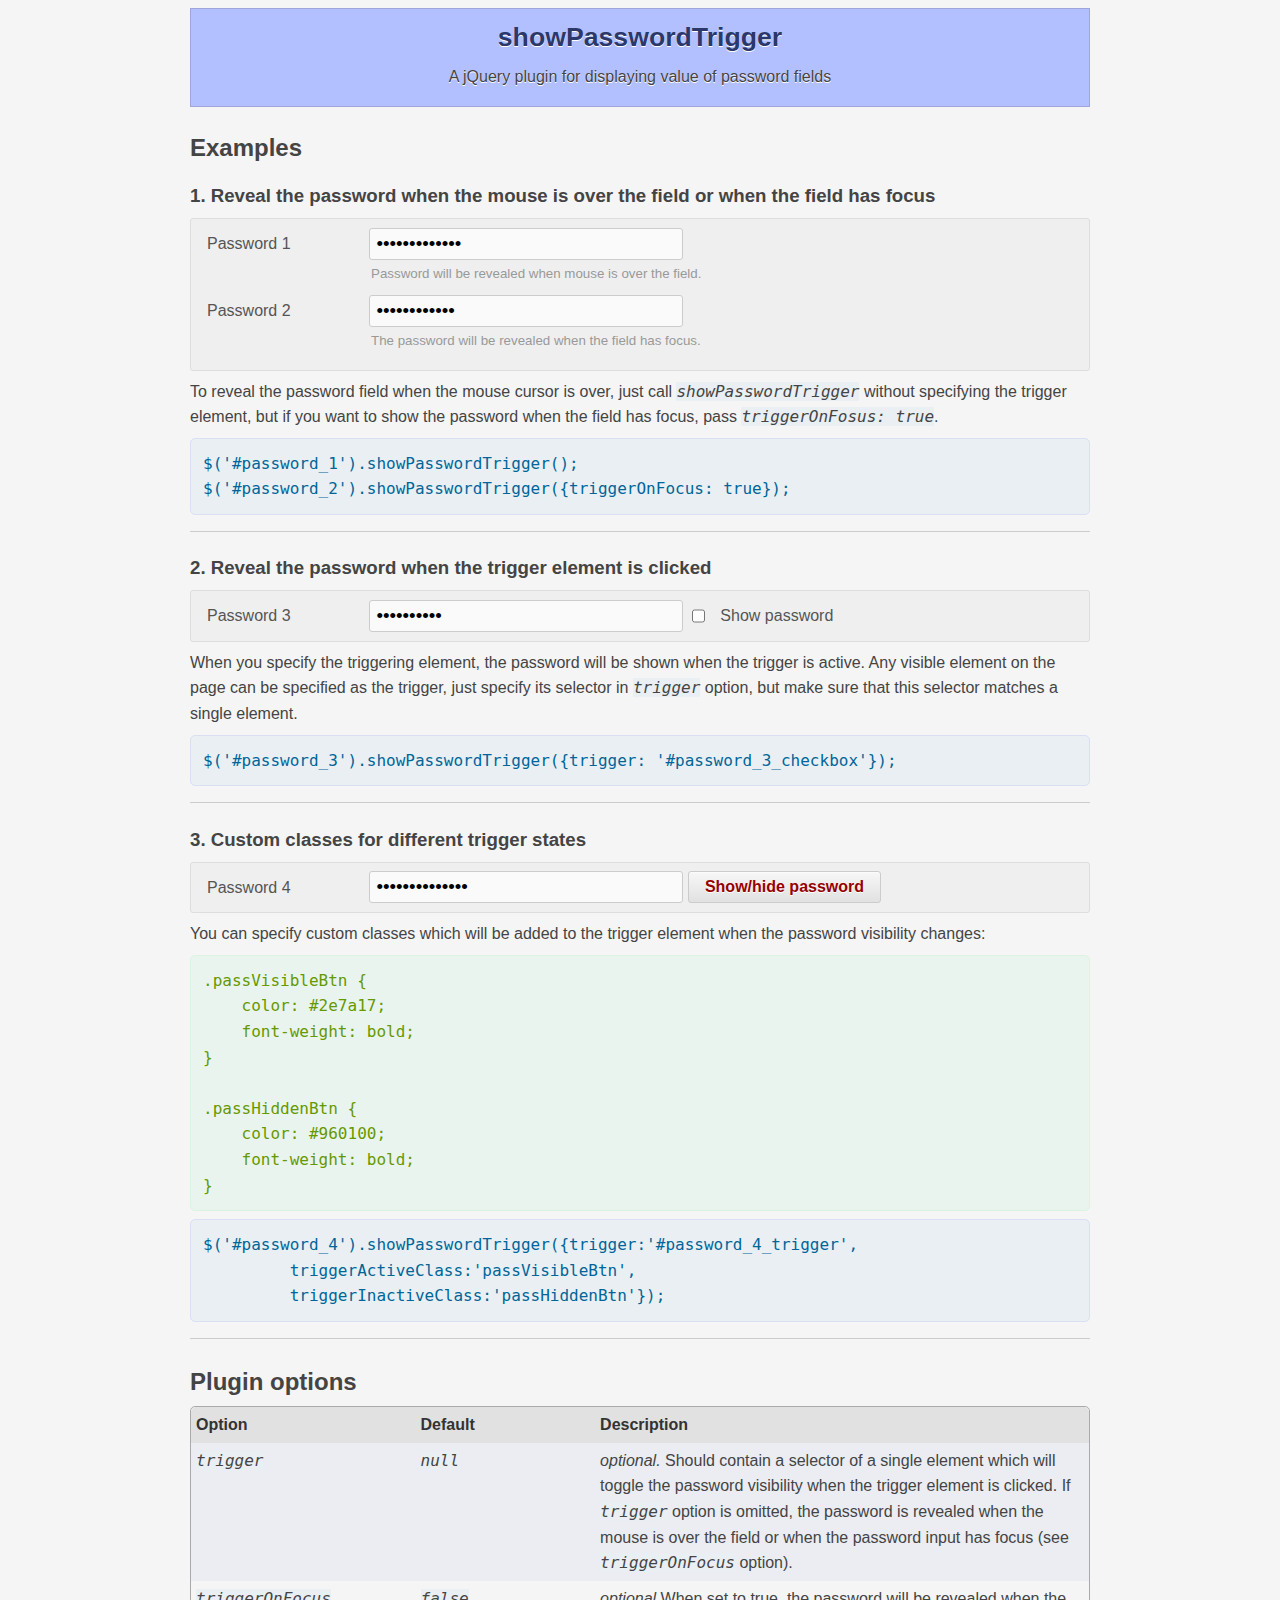
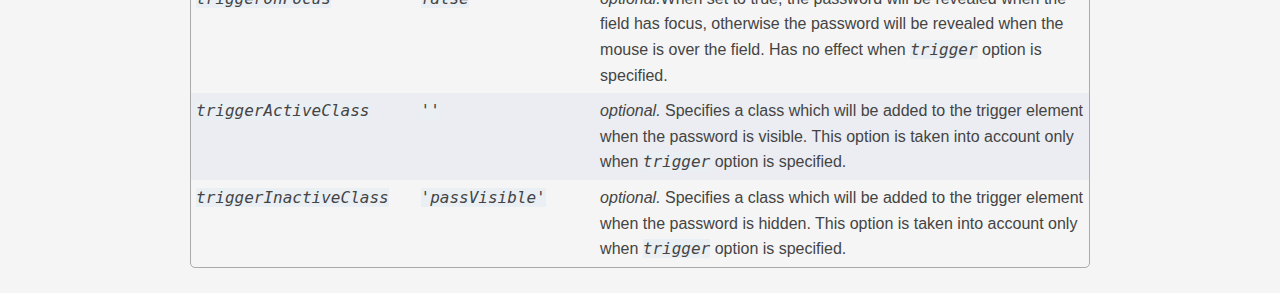
==== examples/index.html @ 1b43d29d "Initial commit" ====
<!DOCTYPE html>
<html lang="en">
<head>
    <title>showPasswordTrigger - Examples</title>
    <meta http-equiv="content-type" content="text/html; charset=UTF-8"/>
    <link rel="stylesheet" type="text/css" href="../css/reset.css"/>
    <link rel="stylesheet" type="text/css" href="../css/style.css"/>
    <script type="text/javascript" src="../js/jquery-1.7.1.min.js"></script>
    <script type="text/javascript" src="../js/jquery.showPasswordTrigger.js"></script>

    <style type="text/css">
        .passVisibleBtn {
            color: #2e7a17;
            font-weight: bold;
        }

        .passHiddenBtn {
            color: #960100;
            font-weight: bold;
        }
    </style>
</head>

<body>
<div id="content">
    <div class="wrapper">
        <div class="title-box">
            <h1>showPasswordTrigger</h1>
            A jQuery plugin for displaying value of password fields
        </div>
        <h2>Examples</h2>

        <form action="">

            <h3>1. Reveal the password when the mouse is over the field or when the field has focus</h3>

            <div class="box">
                <label for="password_1">Password 1</label>
                <input id="password_1" name="password_1" type="password" value="he11oVrybody!"/>
                <span class="hint">Password will be revealed when mouse is over the field.</span>

                <label for="password_2">Password 2</label>
                <input id="password_2" name="password_2" type="password" value="cra4ckMyPass"/>
                <span class="hint">The password will be revealed when the field has focus.</span>
            </div>
            <p>
                To reveal the password field when the mouse cursor is over, just call
                <var>showPasswordTrigger</var> without specifying the trigger element, but if you want
                to show the password when the field has focus, pass <var>triggerOnFosus: true</var>.
            </p>
            <code>
                $('#password_1').showPasswordTrigger();
                $('#password_2').showPasswordTrigger({triggerOnFocus: true});
            </code>
            <hr/>


            <h3>2. Reveal the password when the trigger element is clicked</h3>

            <div class="box">
                <label for="password_3">Password 3</label>
                <input id="password_3" name="password_3" type="password" value="uCanSeeMee"/>
                <input type="checkbox" id="password_3_checkbox"/>
                <label for="password_3_checkbox">Show password</label>
            </div>

            <p>
                When you specify the triggering element, the password will be shown when the trigger is active. Any visible
                element on the page can be specified as the trigger, just specify its selector in <var>trigger</var>
                option, but make sure that this selector matches a single element.
            </p>
            <code>
                $('#password_3').showPasswordTrigger({trigger: '#password_3_checkbox'});
            </code>
            <hr/>


            <h3>3. Custom classes for different trigger states</h3>

            <div class="box">
                <label for="password_4">Password 4</label>
                <input id="password_4" name="password_4" type="password" value="butIcann0tSeeU"/>
                <span id="password_4_trigger" class="button button-gray">Show/hide password</span>
            </div>
            <p>
                You can specify custom classes which will be added to the trigger element when the password visibility
                changes:
            </p>
            <code class="css">
                .passVisibleBtn {<br/>
                &nbsp;&nbsp;&nbsp;&nbsp;color: #2e7a17;<br/>
                &nbsp;&nbsp;&nbsp;&nbsp;font-weight: bold;<br/>
                }<br/><br/>
                .passHiddenBtn {<br/>
                &nbsp;&nbsp;&nbsp;&nbsp;color: #960100;<br/>
                &nbsp;&nbsp;&nbsp;&nbsp;font-weight: bold;<br/>
                }
            </code>
            <code>
                $('#password_4').showPasswordTrigger({trigger:'#password_4_trigger',<br/>
                &nbsp;&nbsp;&nbsp;&nbsp;&nbsp;&nbsp;&nbsp;&nbsp;&nbsp;triggerActiveClass:'passVisibleBtn',<br/>
                &nbsp;&nbsp;&nbsp;&nbsp;&nbsp;&nbsp;&nbsp;&nbsp;&nbsp;triggerInactiveClass:'passHiddenBtn'});
            </code>
            <hr/>
            <h2>Plugin options</h2>
            <table class="styled">
                <thead>
                <tr>
                    <th width="25%">Option</th>
                    <th width="20%">Default</th>
                    <th>Description</th>
                </tr>
                </thead>
                <tbody>
                <tr>
                    <td><var>trigger</var></td>
                    <td><var>null</var></td>
                    <td><i>optional.</i> Should contain a selector of a single element which will toggle
                        the password visibility when the trigger element is clicked. If <var>trigger</var> option is
                        omitted, the password is revealed when the mouse is over the field or when the password input
                        has focus (see <var>triggerOnFocus</var> option).
                    </td>
                </tr>
                <tr>
                    <td><var>triggerOnFocus</var></td>
                    <td><var>false</var></td>
                    <td><i>optional.</i>When set to true, the password will be revealed when the field has focus,
                        otherwise the password will be revealed when the mouse is over the field. Has no effect when
                        <var>trigger</var> option is specified.
                    </td>
                </tr>
                <tr>
                    <td><var>triggerActiveClass</var></td>
                    <td><var>''</var></td>
                    <td><i>optional.</i> Specifies a class which will be added to the trigger element when the password
                        is visible. This option is taken into account only when <var>trigger</var> option is
                        specified.
                    </td>
                </tr>
                <tr>
                    <td><var>triggerInactiveClass</var></td>
                    <td><var>'passVisible'</var></td>
                    <td><i>optional.</i> Specifies a class which will be added to the trigger element when the password
                        is hidden. This option is taken into account only when <var>trigger</var> option is
                        specified.
                    </td>
                </tr>
                </tbody>
            </table>
        </form>
    </div>
    <br/>
</div>

<script type="text/javascript">
    $('#password_1').showPasswordTrigger();
    $('#password_2').showPasswordTrigger({triggerOnFocus:true});
    $('#password_3').showPasswordTrigger({trigger:'#password_3_checkbox'});
    $('#password_4').showPasswordTrigger({trigger:'#password_4_trigger',
        triggerActiveClass:'passVisibleBtn',
        triggerInactiveClass:'passHiddenBtn'});
</script>
</body>
</html>
---- css/style.css ----
/**
* Content
*/
#content {
    min-height: 300px;
}

html, body {
    height: 100%;
}

.wrapper {
    min-height: 100%;
    height: 100%;
    margin: 0 auto -4em;
}


/**
* Clearfix
*/
.clearfix:after {
    content: " ";
    display: block;
    clear: both;
    visibility: hidden;
    line-height: 0;
    height: 0;
}

.clearfix {
    display: inline-block;
}

html[xmlns] .clearfix {
    display: block;
}

* html .clearfix {
    height: 1%;
}

.clear {
    clear: both;
}

/**
 * Base Styles
 */

body {
    font: normal normal normal 69%/160% 'Lucida Grande', Verdana, Helvetica, Arial, sans-serif;
    font-size: 12pt;
    background: #F5F5F5;
    color: #444444;
}

.wrapper {
    margin: 0 auto;
    width: 900px;
}

.box {
    background: #EFEFEF;
    border: 1px solid #ddd;
    color: #555;
    margin-bottom: 8px;
    padding: 8px;
    
    -moz-border-radius: 3px;
    -webkit-border-radius: 3px;
    -khtml-border-radius: 3px;
    border-radius: 3px;
}

/**
* Text Styles
*/

a {
    color: #0066ff;
    outline: none;
    text-decoration: none;
}

a:hover {
    color: #0099ff;
}

code, kbd, samp, pre, tt, var {
    font-family: 'DejaVu Sans Mono', 'Courier New', Courier, monospace, sans-serif;
    background-color: #EAEFF4;
}

code {
    border: 1px solid #DADFF4;
    color: #069;
    overflow: auto;
    padding: 12px 12px;
    margin: 8px 0;
    display: block;
    -moz-border-radius: 5px;
    -webkit-border-radius: 5px;
    -khtml-border-radius: 5px;
    border-radius: 5px;
}

code.css {
    color: #690;
    background-color: #EAF4EF;
    border-color: #DAF4DF;
}

.hint {
    font-size: 10pt;
    clear: both;
    color: #999;
    display:block;
    margin: 0 0 8px 172px; /* label width + label margins + input padding*/
}

h1 {
    font-size: 20pt;
}

h2 {
    font-size: 18pt;
}

h3 {
    font-size: 14pt;
}

h1, h2, h3 {
    margin: 1.2em 0 0.5em 0;
}

h1, h2, h3, b, strong {
    font-weight: bold;
}


/*
 * Title box
 */
.title-box {
    display: block;
    padding: 16px;
    margin: 8px 0;
    background-color: rgb(179, 192, 255);
    border: 1px solid;
    border-color: #9fa4db;
    text-align: center;
    text-shadow: 0 1px 0 #fff;
}

.title-box h1 {
    color: #2b3869;
    text-align: center;
    margin-top: 0;
}



input, textarea, select {
    outline: none;
    width: 300px;
    height: 22px;
    font-size: 14pt;
}

input[type=checkbox], input[type=radio] {
    width: auto;
}

form label, form .label-gap {
    display: inline-block;
    margin: 4px 8px;
    width: 150px;
    vertical-align: middle;
}

select, textarea, input[type=text], input[type=password] {
    border-radius: 3px;
    border: 1px solid #ccc;
    padding: 4px 6px;
    background-color: #fafafa;
}

select:hover, textarea:hover, input[type=text]:hover, input[type=password]:hover,
select:focus, textarea:focus, input[type=text]:focus, input[type=password]:focus {
    border-color: #aaa;
    background-color: #ffffff;
}


.button {
    -moz-border-radius: 3px;
    -webkit-border-radius: 3px;
    -khtml-border-radius: 3px;
    border-radius: 3px;

    -moz-box-shadow:inset 0 1px 0 rgba(255,255,255,0.5);
    -webkit-box-shadow:inset 0 1px 0 rgba(255,255,255,0.5);
    -o-box-shadow:inset 0 1px 0 rgba(255,255,255,0.5);
    box-shadow:inset 0 1px 0 rgba(255,255,255,0.5);

    cursor: pointer;
    display: inline-block;
    padding: 7px 16px;
    outline: none !important;
    text-align: center;
    text-decoration: none;

    line-height: 16px;

    vertical-align: middle;
}
button::-moz-focus-inner, input::-moz-focus-inner { border: 0; }


.button-gray {
    color: #777;
    border: 1px solid #ccc;
    background: #f7f7f7;
    background: -webkit-gradient(linear, left top, left bottom, from(#f7f7f7), to(#e1e1e1));
    background: -moz-linear-gradient(top,  #f7f7f7,  #e1e1e1);
    background: -o-linear-gradient(top,  #f7f7f7,  #e1e1e1);
    filter:  progid:DXImageTransform.Microsoft.gradient(startColorstr='#f7f7f7', endColorstr='#e1e1e1');
    text-shadow: 0 1px 0 #fff;
}

.button-gray:hover, .button-gray:focus {
    border: 1px solid #aaa;
    background: #ececec;
    background: -webkit-gradient(linear, left top, left bottom, from(#f1f1f1), to(#ccc));
    background: -moz-linear-gradient(top,  #f1f1f1,  #ccc);
    background: -o-linear-gradient(top,  #f1f1f1,  #ccc);
    filter:  progid:DXImageTransform.Microsoft.gradient(startColorstr='#f1f1f1', endColorstr='#cccccc');
}

.button-gray:active, .button-gray.active {
    background: #ddd;
    background: -webkit-gradient(linear, left top, left bottom, from(#ccc), to(#f1f1f1));
    background: -moz-linear-gradient(top,  #ccc,  #f1f1f1);
    background: -o-linear-gradient(top,  #ccc,  #f1f1f1);
    filter:  progid:DXImageTransform.Microsoft.gradient(startColorstr='#cccccc', endColorstr='#f1f1f1');
}






table.full {
    width: 100%;
}

table.styled {
    border: 1px solid #aaa;
    border-collapse: separate;
}

table.styled thead th {
    background-color: #e1e1e1;
    text-align: left;
    color: #333;
}

table.styled, table.styled thead th:first-child {
    -moz-border-radius-topleft: 5px;
    -webkit-border-top-left-radius: 5px;
    -khtml-border-top-left-radius: 5px;
    border-top-left-radius: 5px;
}

table.styled, table.styled thead th:last-child {
    -moz-border-radius-topright: 5px;
    -webkit-border-top-right-radius: 5px;
    -khtml-border-top-right-radius: 5px;
    border-top-right-radius: 5px;
}

table.styled, table.styled tbody tr:last-child td:first-child {
    -moz-border-radius-bottomleft: 5px;
    -webkit-border-bottom-left-radius: 5px;
    -khtml-border-bottom-left-radius: 5px;
    border-bottom-left-radius: 5px;
}

table.styled, table.styled tbody tr:last-child td:last-child {
    -moz-border-radius-bottomright: 5px;
    -webkit-border-bottom-right-radius: 5px;
    -khtml-border-bottom-right-radius: 5px;
    border-bottom-right-radius: 5px;
}

table.styled th, table.styled td {
    padding: 5px;
}

table th {
    text-align: left;
}

table.styled tbody tr:nth-child(odd) td {
    background-color: #ebedf2;
}
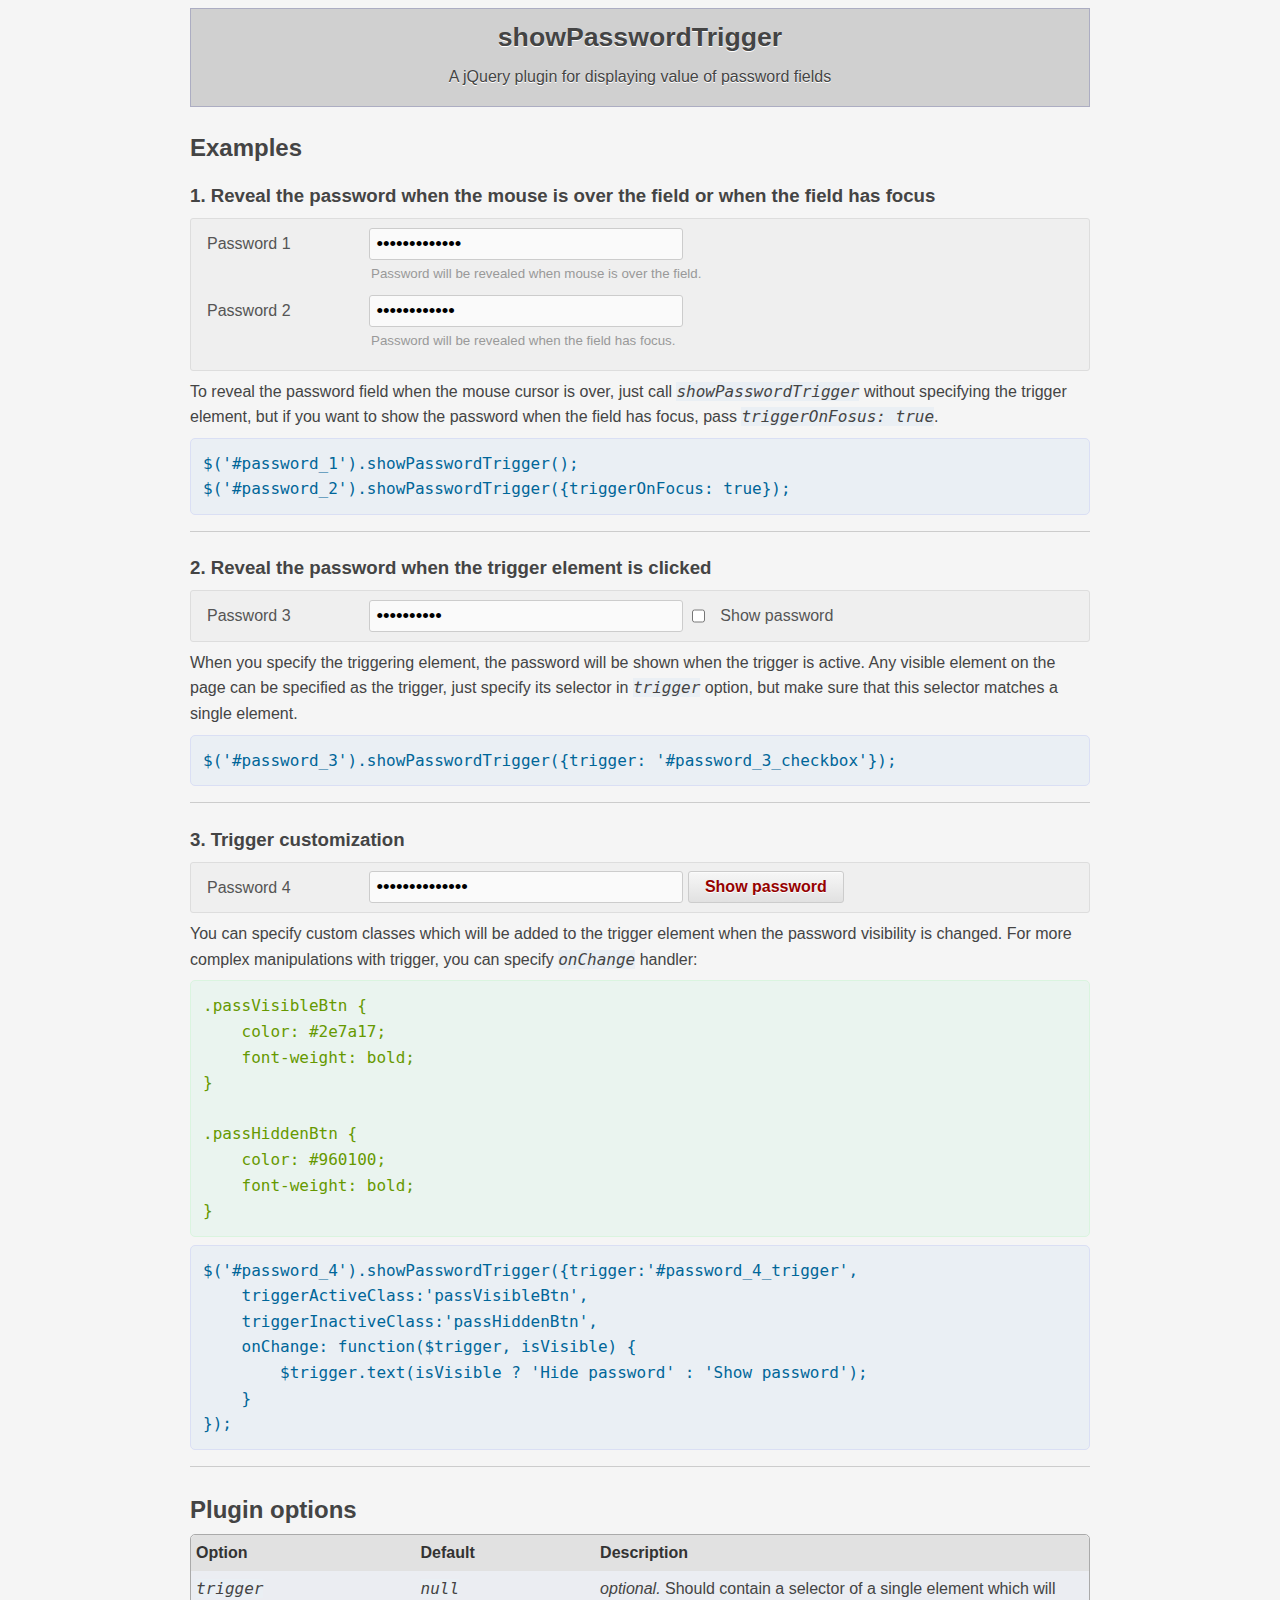
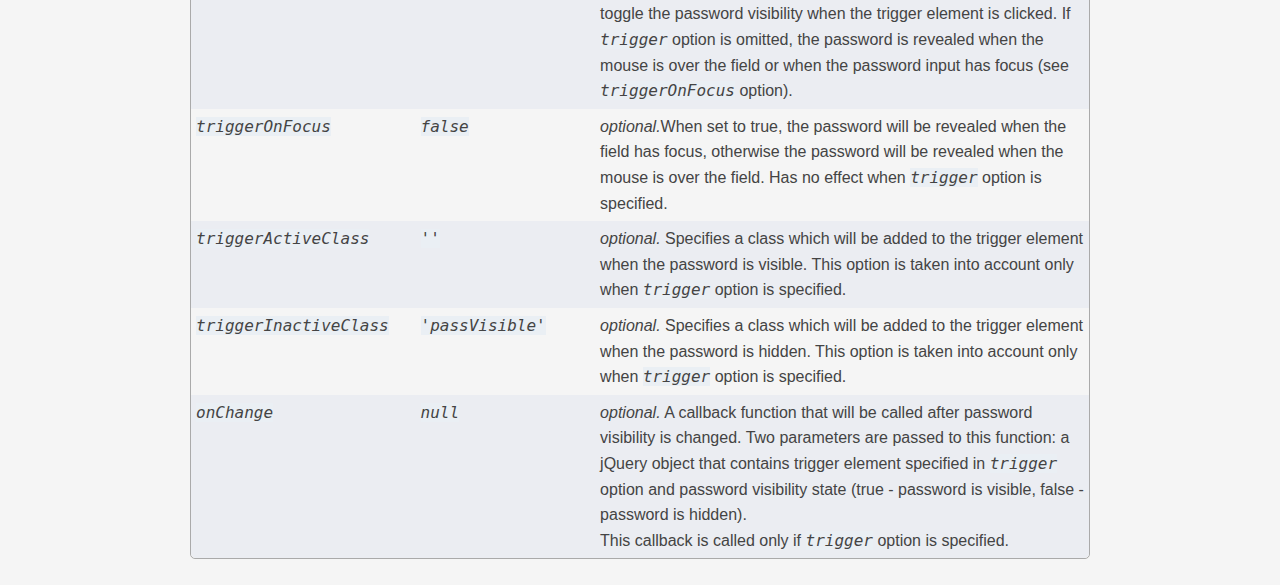
==== commit bdc5c1f4: "Added "onChange" option." ====
--- a/examples/index.html
+++ b/examples/index.html
@@ -41,7 +41,7 @@
 
                 <label for="password_2">Password 2</label>
                 <input id="password_2" name="password_2" type="password" value="cra4ckMyPass"/>
-                <span class="hint">The password will be revealed when the field has focus.</span>
+                <span class="hint">Password will be revealed when the field has focus.</span>
             </div>
             <p>
                 To reveal the password field when the mouse cursor is over, just call
@@ -49,7 +49,7 @@
                 to show the password when the field has focus, pass <var>triggerOnFosus: true</var>.
             </p>
             <code>
-                $('#password_1').showPasswordTrigger();
+                $('#password_1').showPasswordTrigger();<br/>
                 $('#password_2').showPasswordTrigger({triggerOnFocus: true});
             </code>
             <hr/>
@@ -75,16 +75,16 @@
             <hr/>
 
 
-            <h3>3. Custom classes for different trigger states</h3>
+            <h3>3. Trigger customization</h3>
 
             <div class="box">
                 <label for="password_4">Password 4</label>
                 <input id="password_4" name="password_4" type="password" value="butIcann0tSeeU"/>
-                <span id="password_4_trigger" class="button button-gray">Show/hide password</span>
+                <span id="password_4_trigger" class="button button-gray">Show password</span>
             </div>
             <p>
-                You can specify custom classes which will be added to the trigger element when the password visibility
-                changes:
+                You can specify custom classes which will be added to the trigger element when the password visibility is
+                changed. For more complex manipulations with trigger, you can specify <var>onChange</var> handler:
             </p>
             <code class="css">
                 .passVisibleBtn {<br/>
@@ -96,11 +96,15 @@
                 &nbsp;&nbsp;&nbsp;&nbsp;font-weight: bold;<br/>
                 }
             </code>
-            <code>
-                $('#password_4').showPasswordTrigger({trigger:'#password_4_trigger',<br/>
-                &nbsp;&nbsp;&nbsp;&nbsp;&nbsp;&nbsp;&nbsp;&nbsp;&nbsp;triggerActiveClass:'passVisibleBtn',<br/>
-                &nbsp;&nbsp;&nbsp;&nbsp;&nbsp;&nbsp;&nbsp;&nbsp;&nbsp;triggerInactiveClass:'passHiddenBtn'});
-            </code>
+<code><pre>
+$('#password_4').showPasswordTrigger({trigger:'#password_4_trigger',
+    triggerActiveClass:'passVisibleBtn',
+    triggerInactiveClass:'passHiddenBtn',
+    onChange: function($trigger, isVisible) {
+        $trigger.text(isVisible ? 'Hide password' : 'Show password');
+    }
+});
+</pre></code>
             <hr/>
             <h2>Plugin options</h2>
             <table class="styled">
@@ -145,6 +149,16 @@
                         specified.
                     </td>
                 </tr>
+                <tr>
+                    <td><var>onChange</var></td>
+                    <td><var>null</var></td>
+                    <td><i>optional.</i> A callback function that will be called after password visibility is changed. 
+                        Two parameters are passed to this function: a jQuery object that contains trigger element 
+                        specified in <var>trigger</var> option and password visibility state (true - password is visible, 
+                        false - password is hidden).<br/>
+                        This callback is called only if <var>trigger</var> option is specified.
+                    </td>
+                </tr>
                 </tbody>
             </table>
         </form>
@@ -158,7 +172,11 @@
     $('#password_3').showPasswordTrigger({trigger:'#password_3_checkbox'});
     $('#password_4').showPasswordTrigger({trigger:'#password_4_trigger',
         triggerActiveClass:'passVisibleBtn',
-        triggerInactiveClass:'passHiddenBtn'});
+        triggerInactiveClass:'passHiddenBtn',
+        onChange: function($trigger, isVisible) {
+            $trigger.text(isVisible ? 'Hide password' : 'Show password');
+        }
+    });
 </script>
 </body>
 </html>--- a/css/style.css
+++ b/css/style.css
@@ -147,15 +147,13 @@
     display: block;
     padding: 16px;
     margin: 8px 0;
-    background-color: rgb(179, 192, 255);
-    border: 1px solid;
-    border-color: #9fa4db;
+    background-color: #D0D0D0;
+    border: 1px solid #ACADC2;
     text-align: center;
     text-shadow: 0 1px 0 #fff;
 }
 
 .title-box h1 {
-    color: #2b3869;
     text-align: center;
     margin-top: 0;
 }
